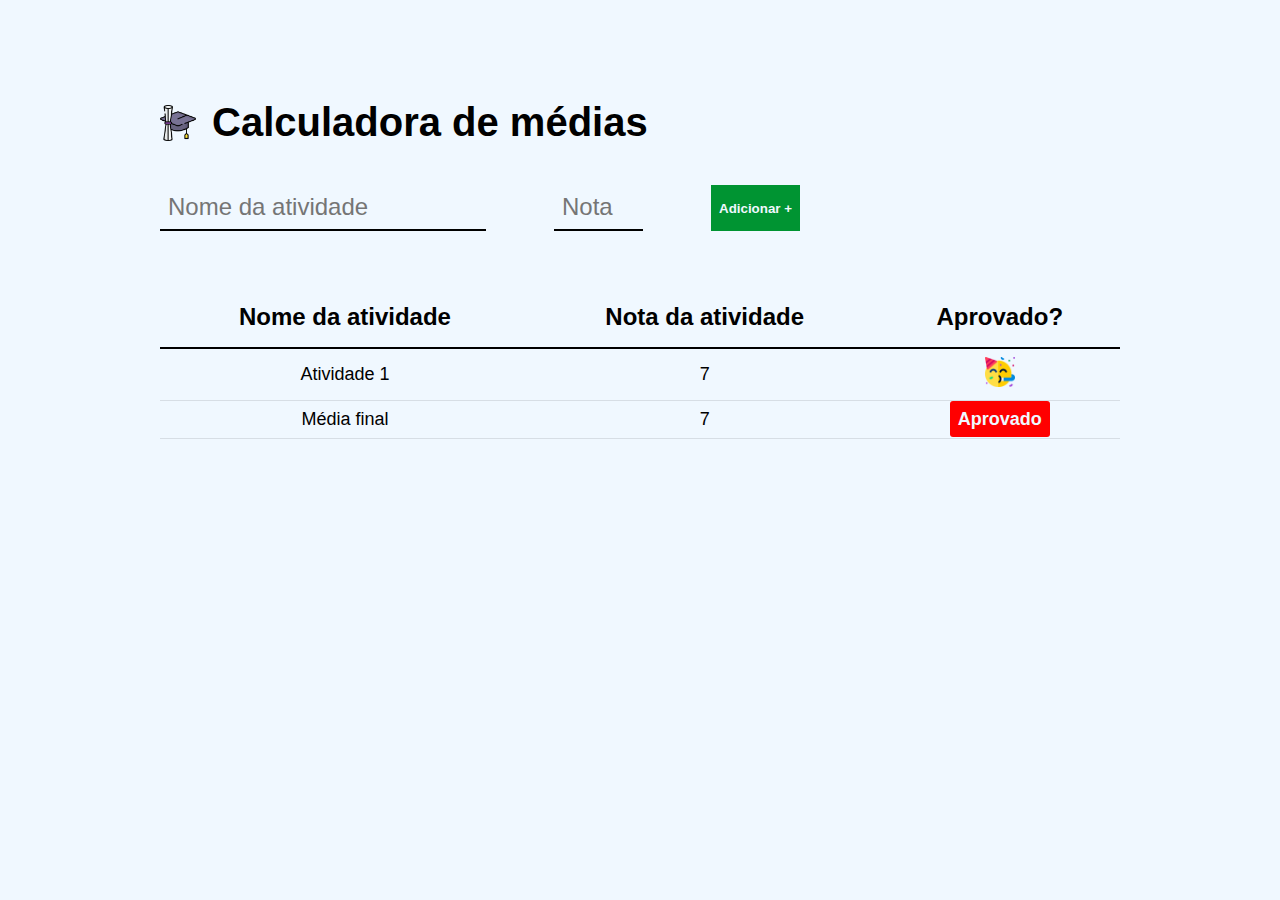
==== index.html @ 43c6c80d "html com css" ====
<!DOCTYPE html>
<html lang="pt-br">
<head>
    <meta charset="UTF-8">
    <meta name="viewport" content="width=device-width, initial-scale=1.0">
    <title>Calculadora de médias</title>

    <link rel="preconnect" href="https://fonts.googleapis.com">
<link rel="preconnect" href="https://fonts.gstatic.com" crossorigin>
<link href="https://fonts.googleapis.com/css2?family=Roboto:ital,wght@0,100;0,300;0,400;0,500;0,700;0,900;1,100;1,300;1,400;1,500;1,700;1,900&family=Sixtyfour+Convergence&display=swap" rel="stylesheet">
<link rel="stylesheet" href="./main.css">

</head>
<body>


<div class="container">
    <header>

        <img src="./images/logo.png" alt="capelo e diplona">
        <h1>Calculadora de médias</h1>
    </header>
    <form>
    <input type="text" required placeholder="Nome da atividade">
    <input type="number" required placeholder="Nota de atividade" min="0"  max="10">
    <button type="button">Adicionar +</button>
    </form>

    <table cellspacing="0">
    
    
    <thead>
    <tr>
    
    <th>
        Nome da atividade
    </th>
    <th>
        Nota da atividade
    </th>
    <th>
    Aprovado?
    </th>
    </tr>
    
    </thead>
    <tbody>
    <tr>
    <td>
    Atividade 1
    </td>
    
    <td>7</td>
    <td>
    <img src="./images/aprovado.png" alt="Emoji festeijando">
    </td>
    <tr>
    <tbody>
    <tfoot>
    <tr>
    <td>
    Média final
    </td>
    <td>
        7
    </td>
    <td>
      <span class="resultado reprovado">Aprovado</span>
    </td>
    
    </tr>
    <tfoot>
    <table>
</div>
</body>
</html>
---- main.css ----
* {
margin: 0;
padding: 0;
box-sizing: border-box;
font-family: 'reboto', sans-serif;

}
 body{
    background-color: aliceblue;
    padding-top: 100px;
}
header{
    display: flex;
    align-items: center;
    margin-bottom: 40px;
}

header img{
    height: 36px;
    margin-right: 16px;
}
    header h1{
        font-size: 40px;
        font-weight: bold;
    }
    .container{
        max-width: 960px;
        width: 100%;
        margin: 0 auto;
    }
    form input{
        font-size: 24px;
        background-color: aliceblue;
        border: none;
        border-bottom:  2px solid #000;
        padding: 8px;
    }





form{
display: flex;
max-width: 640px;
width: 100%;
justify-content: space-between;
margin-bottom: 56px;

}
    form button{
background-color: #009432;
color: aliceblue;
font-size: bold;
font-weight: bold;
border: none;
cursor:pointer ;
padding: 8px;

    }
    table{
        width: 100%;


    }

    table th{
border-bottom: 2px solid #000;
padding: 16px;
font-size: 24px;
font-weight: bold;
}
table td{
    padding: 8px 0;
    text-align: center;
    font-size: 18px;
    border-bottom: 1px solid rgba(0,0,0,0.1);

}
table td img{
    height: 30px;
}
.resultado{
    padding: 8px;
    font-weight: bold;
    color: aliceblue;
    background-color: #000;
    border-radius: 3px;
}
.aprovado{
    background-color: #009432;
}
.reprovado{
    background-color: red;
}
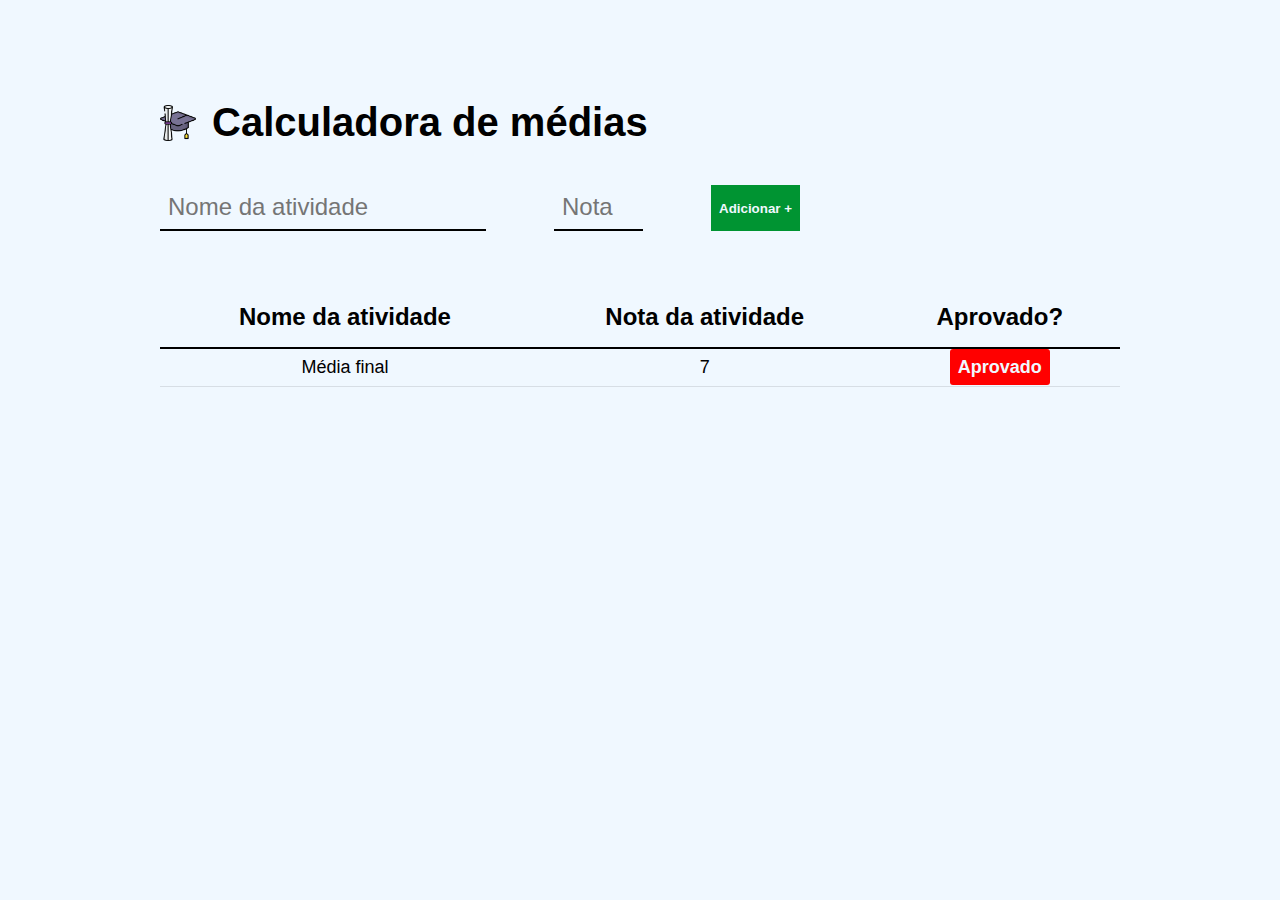
==== commit 1b778763: "j" ====
--- a/index.html
+++ b/index.html
@@ -20,10 +20,10 @@
         <img src="./images/logo.png" alt="capelo e diplona">
         <h1>Calculadora de médias</h1>
     </header>
-    <form>
-    <input type="text" required placeholder="Nome da atividade">
-    <input type="number" required placeholder="Nota de atividade" min="0"  max="10">
-    <button type="button">Adicionar +</button>
+    <form id="form-atividade">
+    <input type="text" id="nome-atividade" required placeholder="Nome da atividade"/>
+    <input type="number" id="nota-atividade" required placeholder="Nota de atividade" min="0"  max="10"/>
+    <button type="submit">Adicionar +</button>
     </form>
 
     <table cellspacing="0">
@@ -45,17 +45,8 @@
     
     </thead>
     <tbody>
-    <tr>
-    <td>
-    Atividade 1
-    </td>
-    
-    <td>7</td>
-    <td>
-    <img src="./images/aprovado.png" alt="Emoji festeijando">
-    </td>
-    <tr>
-    <tbody>
+
+    </tbody>
     <tfoot>
     <tr>
     <td>
@@ -72,5 +63,7 @@
     <tfoot>
     <table>
 </div>
+<script src="./main.js"></script>
+
 </body>
 </html>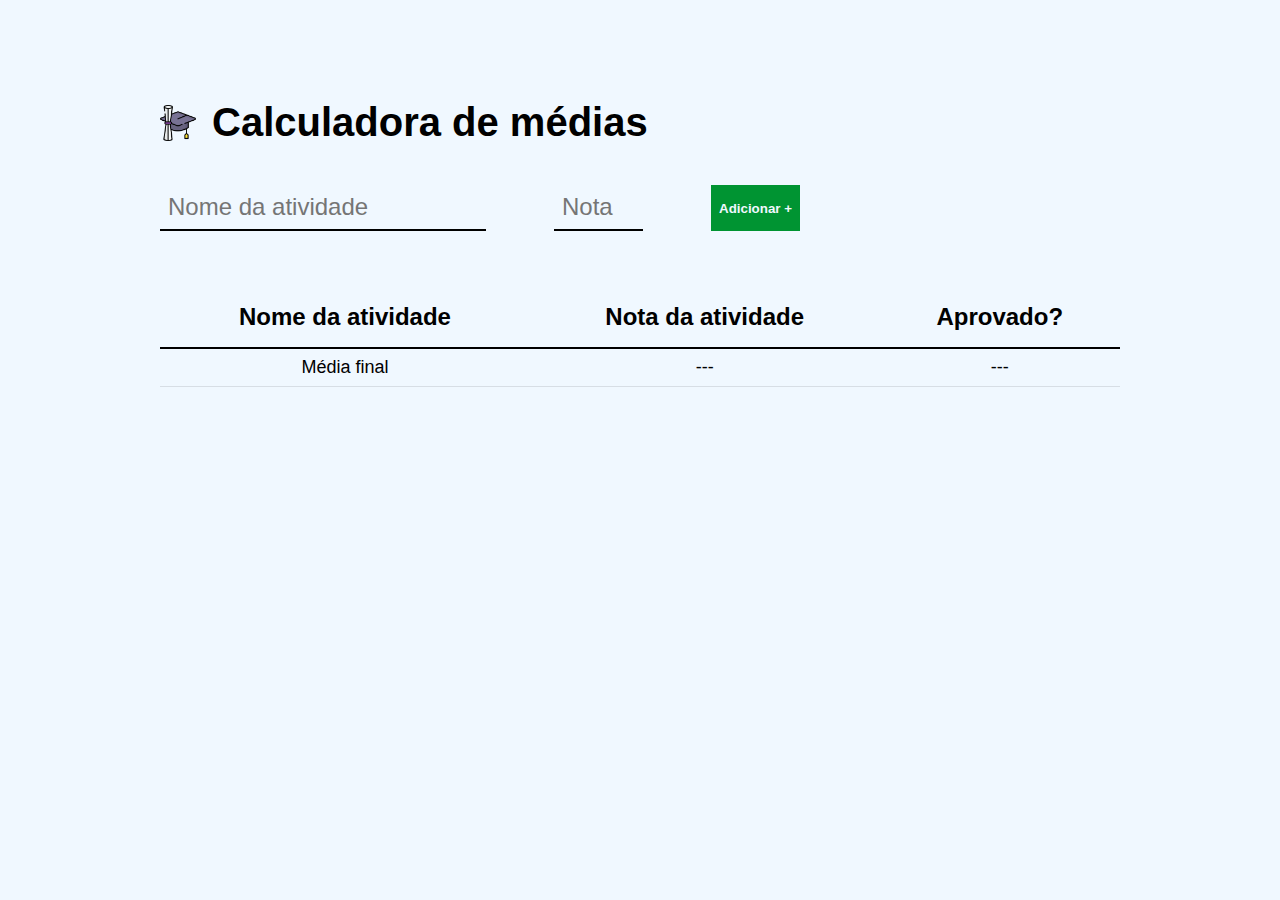
==== commit 1b00cd34: "javascript + html" ====
--- a/index.html
+++ b/index.html
@@ -52,11 +52,11 @@
     <td>
     Média final
     </td>
-    <td>
-        7
+    <td id="media-final-valor">
+        ---
     </td>
-    <td>
-      <span class="resultado reprovado">Aprovado</span>
+    <td id="media-final-resultado">
+      ---
     </td>
     
     </tr>
